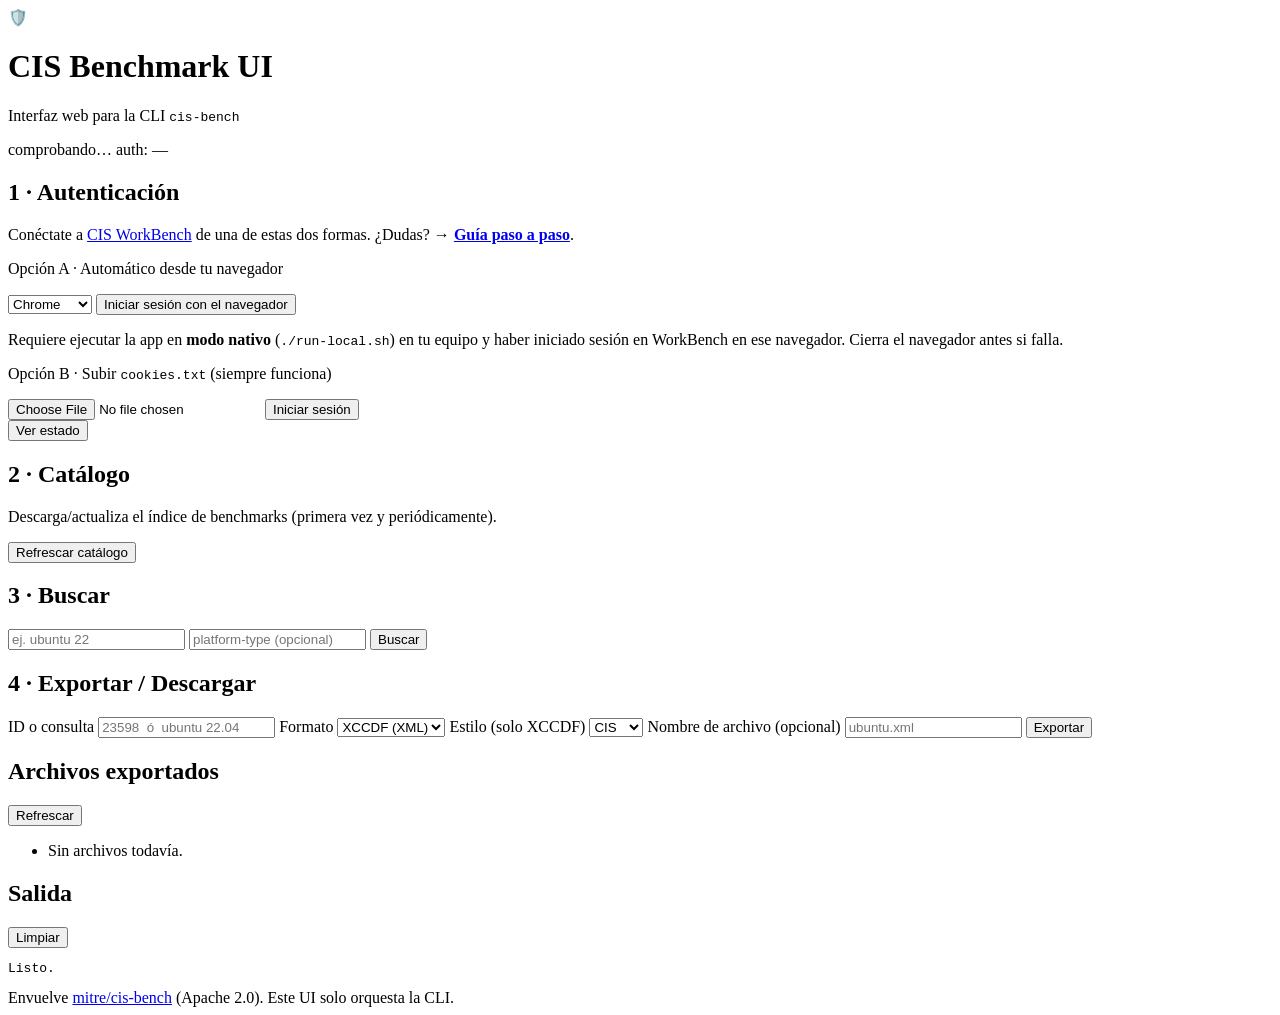
==== app/static/index.html @ 58e74549 "Anadir login automatico desde el navegador en la UI Ademas del metodo cookies.txt (Opcion B), la UI " ====
<!doctype html>
<html lang="es">
<head>
  <meta charset="utf-8" />
  <meta name="viewport" content="width=device-width, initial-scale=1" />
  <title>CIS Benchmark UI</title>
  <link rel="stylesheet" href="/styles.css" />
</head>
<body>
  <header class="topbar">
    <div class="brand">
      <span class="logo">🛡️</span>
      <div>
        <h1>CIS Benchmark UI</h1>
        <p class="subtitle">Interfaz web para la CLI <code>cis-bench</code></p>
      </div>
    </div>
    <div class="status">
      <span id="cliBadge" class="badge badge--muted">comprobando…</span>
      <span id="authBadge" class="badge badge--muted">auth: —</span>
    </div>
  </header>

  <main class="grid">
    <!-- Autenticación -->
    <section class="card">
      <h2>1 · Autenticación</h2>
      <p class="hint">
        Conéctate a
        <a href="https://workbench.cisecurity.org/" target="_blank" rel="noreferrer">CIS WorkBench</a>
        de una de estas dos formas. ¿Dudas? &rarr;
        <a href="/guia-autenticacion.html" target="_blank" rel="noreferrer"><strong>Guía paso a paso</strong></a>.
      </p>
      <!-- Opción A: login automático desde el navegador (solo modo nativo) -->
      <p class="auth-label">Opción A · Automático desde tu navegador</p>
      <form id="browserForm" class="row">
        <select id="browser">
          <option value="chrome" selected>Chrome</option>
          <option value="firefox">Firefox</option>
          <option value="edge">Edge</option>
          <option value="brave">Brave</option>
          <option value="chromium">Chromium</option>
          <option value="safari">Safari</option>
        </select>
        <button type="submit" class="btn">Iniciar sesión con el navegador</button>
      </form>
      <p class="hint">
        Requiere ejecutar la app en <strong>modo nativo</strong>
        (<code>./run-local.sh</code>) en tu equipo y haber iniciado sesión en
        WorkBench en ese navegador. Cierra el navegador antes si falla.
      </p>

      <!-- Opción B: subir cookies.txt (siempre funciona, tambien con Docker) -->
      <p class="auth-label">Opción B · Subir <code>cookies.txt</code> (siempre funciona)</p>
      <form id="loginForm" class="row">
        <input type="file" id="cookiesFile" accept=".txt" required />
        <button type="submit" class="btn">Iniciar sesión</button>
      </form>
      <button id="authStatusBtn" class="btn btn--ghost">Ver estado</button>
    </section>

    <!-- Catálogo -->
    <section class="card">
      <h2>2 · Catálogo</h2>
      <p class="hint">Descarga/actualiza el índice de benchmarks (primera vez y periódicamente).</p>
      <button id="refreshBtn" class="btn">Refrescar catálogo</button>
    </section>

    <!-- Búsqueda -->
    <section class="card card--wide">
      <h2>3 · Buscar</h2>
      <form id="searchForm" class="row">
        <input type="text" id="query" placeholder="ej. ubuntu 22" class="grow" />
        <input type="text" id="platformType" placeholder="platform-type (opcional)" />
        <button type="submit" class="btn">Buscar</button>
      </form>
      <div id="searchResults" class="results"></div>
    </section>

    <!-- Exportar -->
    <section class="card card--wide">
      <h2>4 · Exportar / Descargar</h2>
      <form id="exportForm" class="grid-form">
        <label>ID o consulta
          <input type="text" id="identifier" placeholder="23598  ó  ubuntu 22.04" required />
        </label>
        <label>Formato
          <select id="fmt">
            <option value="xccdf">XCCDF (XML)</option>
            <option value="yaml">YAML</option>
            <option value="csv">CSV</option>
            <option value="json">JSON</option>
            <option value="markdown">Markdown</option>
          </select>
        </label>
        <label id="styleWrap">Estilo (solo XCCDF)
          <select id="style">
            <option value="cis">CIS</option>
            <option value="disa">DISA</option>
            <option value="stig">STIG</option>
          </select>
        </label>
        <label>Nombre de archivo (opcional)
          <input type="text" id="filename" placeholder="ubuntu.xml" />
        </label>
        <button type="submit" class="btn">Exportar</button>
      </form>
    </section>

    <!-- Archivos -->
    <section class="card card--wide">
      <div class="row between">
        <h2>Archivos exportados</h2>
        <button id="filesBtn" class="btn btn--ghost">Refrescar</button>
      </div>
      <ul id="fileList" class="files"><li class="empty">Sin archivos todavía.</li></ul>
    </section>

    <!-- Consola -->
    <section class="card card--wide">
      <div class="row between">
        <h2>Salida</h2>
        <button id="clearBtn" class="btn btn--ghost">Limpiar</button>
      </div>
      <pre id="console" class="console">Listo.</pre>
    </section>
  </main>

  <footer class="foot">
    Envuelve <a href="https://github.com/mitre/cis-bench" target="_blank" rel="noreferrer">mitre/cis-bench</a>
    (Apache 2.0). Este UI solo orquesta la CLI.
  </footer>

  <script src="/app.js"></script>
</body>
</html>
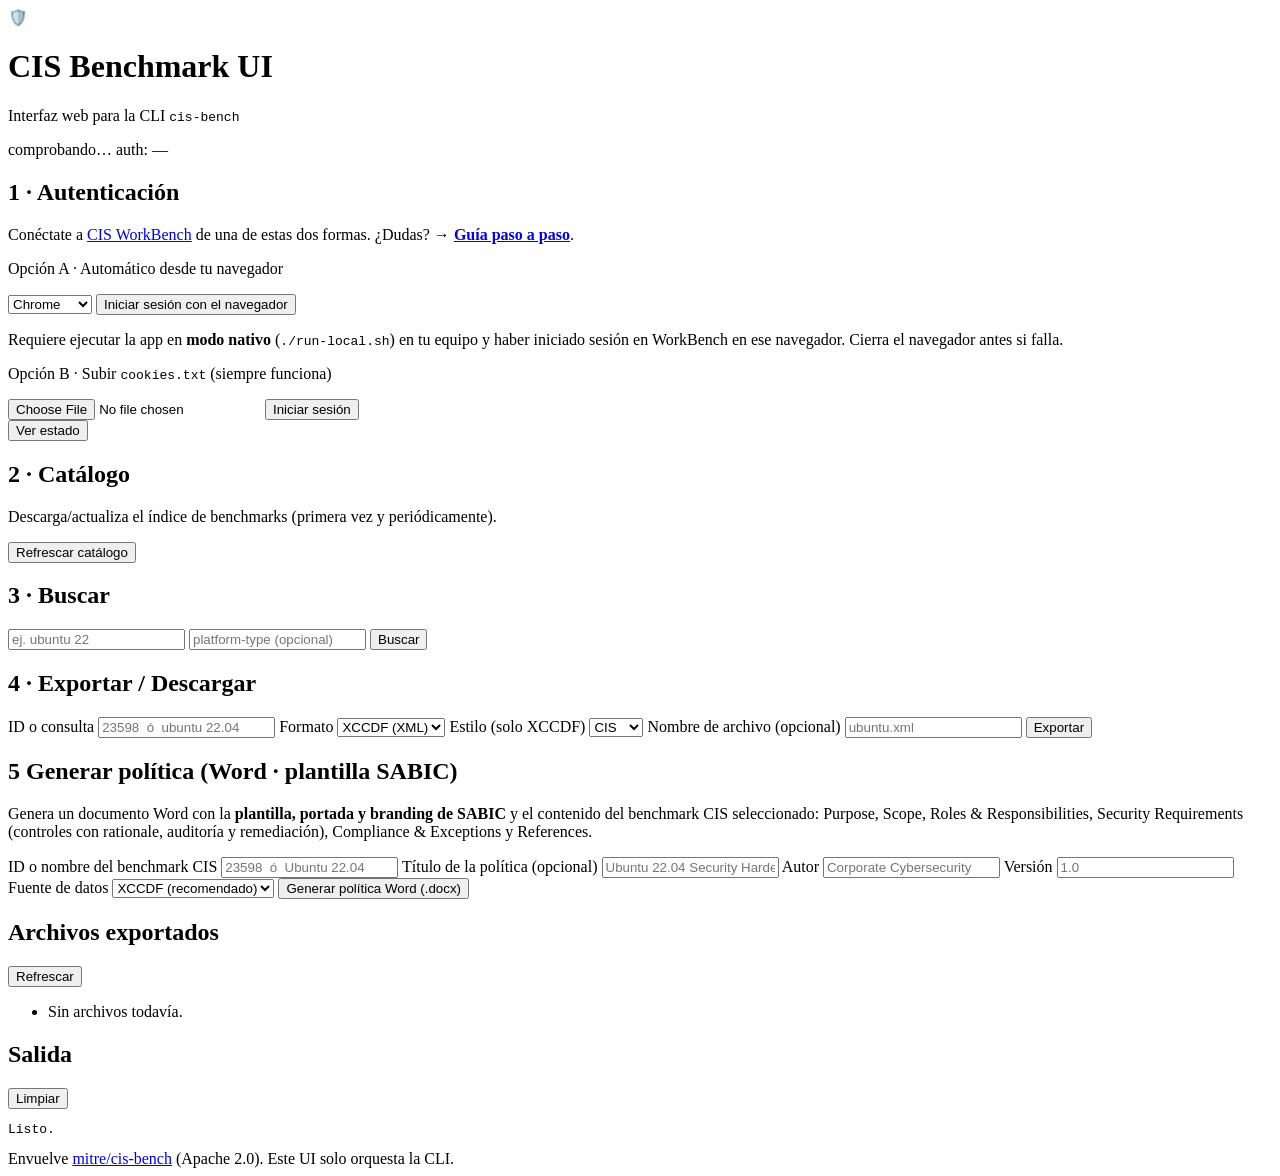
==== commit 6eb6f44b: "Generar politica Word con plantilla SABIC a partir de un benchmark CIS Nueva funcionalidad: desde un" ====
--- a/app/static/index.html
+++ b/app/static/index.html
@@ -107,6 +107,38 @@
       </form>
     </section>
 
+    <!-- Generar política (Word, plantilla SABIC) -->
+    <section class="card card--wide">
+      <h2><span class="n">5</span> Generar política (Word · plantilla SABIC)</h2>
+      <p class="hint">
+        Genera un documento Word con la <strong>plantilla, portada y branding de SABIC</strong>
+        y el contenido del benchmark CIS seleccionado: Purpose, Scope, Roles &amp;
+        Responsibilities, Security Requirements (controles con rationale, auditoría y
+        remediación), Compliance &amp; Exceptions y References.
+      </p>
+      <div class="grid-form">
+        <label class="field full">ID o nombre del benchmark CIS
+          <input type="text" id="polId" placeholder="23598  ó  Ubuntu 22.04" />
+        </label>
+        <label class="field">Título de la política (opcional)
+          <input type="text" id="polTitle" placeholder="Ubuntu 22.04 Security Hardening Standard" />
+        </label>
+        <label class="field">Autor
+          <input type="text" id="polAuthor" placeholder="Corporate Cybersecurity" />
+        </label>
+        <label class="field">Versión
+          <input type="text" id="polVersion" placeholder="1.0" />
+        </label>
+        <label class="field">Fuente de datos
+          <select id="polFormat">
+            <option value="xccdf" selected>XCCDF (recomendado)</option>
+            <option value="json">JSON</option>
+          </select>
+        </label>
+        <button type="button" class="btn full" id="btnPolicy">Generar política Word (.docx)</button>
+      </div>
+    </section>
+
     <!-- Archivos -->
     <section class="card card--wide">
       <div class="row between">
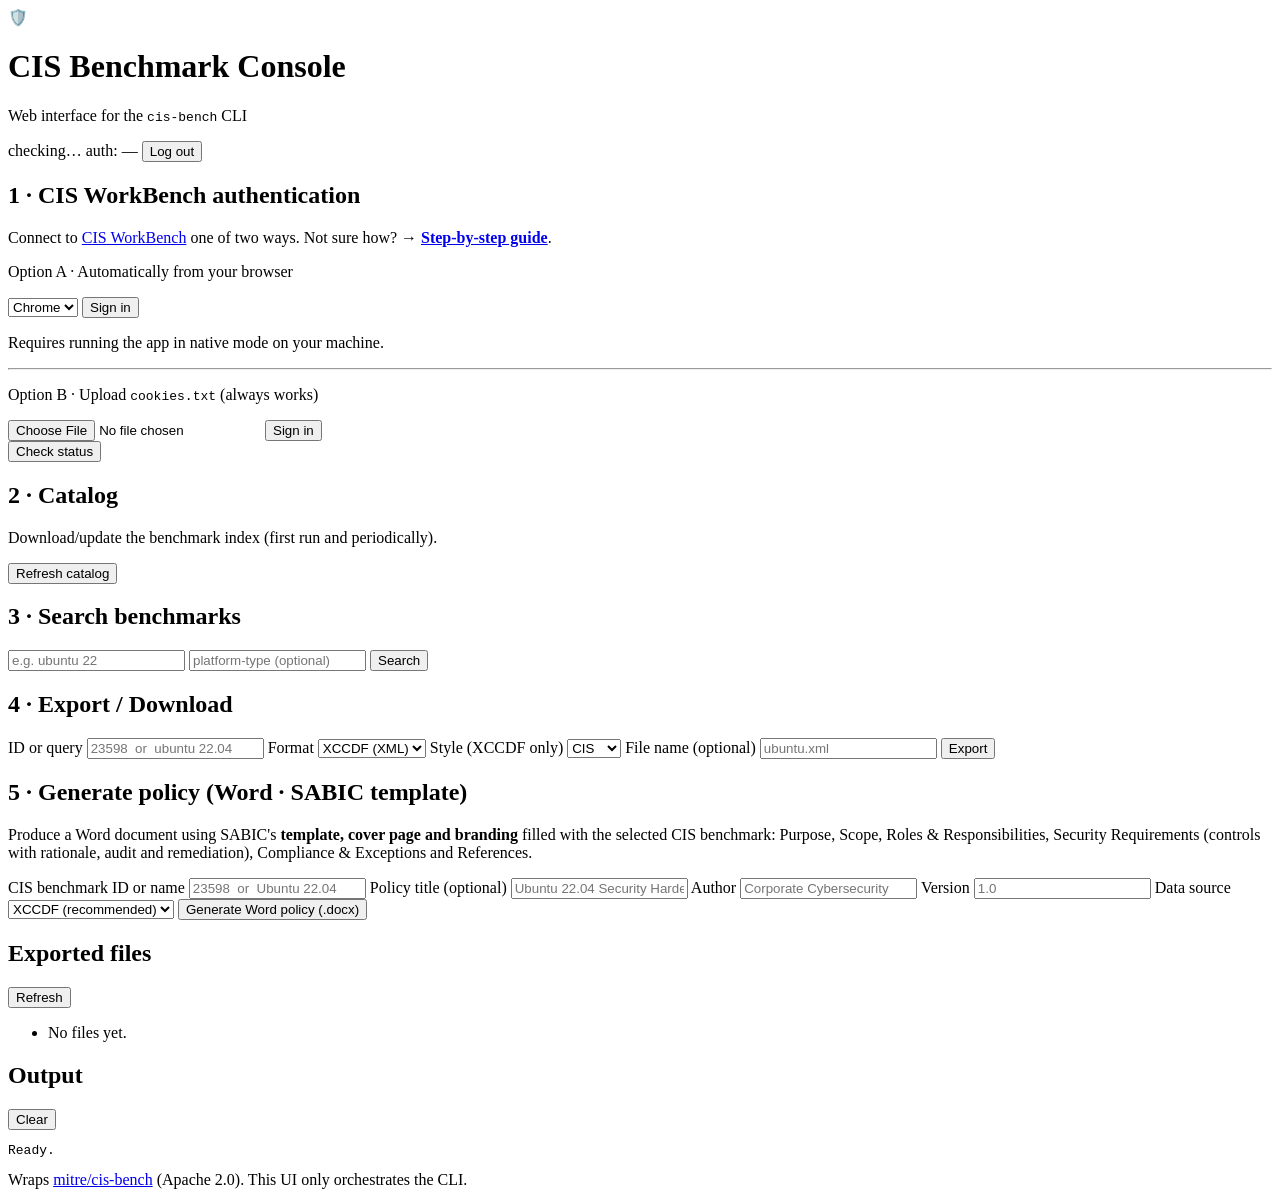
==== commit a344f8d9: "UI en ingles, login de usuarios y preparacion para despliegue (Railway) - Web UI traducida a ingles " ====
--- a/app/static/index.html
+++ b/app/static/index.html
@@ -1,9 +1,9 @@
 <!doctype html>
-<html lang="es">
+<html lang="en">
 <head>
   <meta charset="utf-8" />
   <meta name="viewport" content="width=device-width, initial-scale=1" />
-  <title>CIS Benchmark UI</title>
+  <title>CIS Benchmark Console</title>
   <link rel="stylesheet" href="/styles.css" />
 </head>
 <body>
@@ -11,80 +11,77 @@
     <div class="brand">
       <span class="logo">🛡️</span>
       <div>
-        <h1>CIS Benchmark UI</h1>
-        <p class="subtitle">Interfaz web para la CLI <code>cis-bench</code></p>
+        <h1>CIS Benchmark Console</h1>
+        <p class="subtitle">Web interface for the <code>cis-bench</code> CLI</p>
       </div>
     </div>
     <div class="status">
-      <span id="cliBadge" class="badge badge--muted">comprobando…</span>
+      <span id="cliBadge" class="badge badge--muted">checking…</span>
       <span id="authBadge" class="badge badge--muted">auth: —</span>
+      <span id="userBadge" class="badge badge--muted"></span>
+      <button id="logoutBtn" class="btn btn--ghost">Log out</button>
     </div>
   </header>
 
   <main class="grid">
-    <!-- Autenticación -->
+    <!-- Authentication -->
     <section class="card">
-      <h2>1 · Autenticación</h2>
+      <h2>1 · CIS WorkBench authentication</h2>
       <p class="hint">
-        Conéctate a
+        Connect to
         <a href="https://workbench.cisecurity.org/" target="_blank" rel="noreferrer">CIS WorkBench</a>
-        de una de estas dos formas. ¿Dudas? &rarr;
-        <a href="/guia-autenticacion.html" target="_blank" rel="noreferrer"><strong>Guía paso a paso</strong></a>.
+        one of two ways. Not sure how? &rarr;
+        <a href="/auth-guide.html" target="_blank" rel="noreferrer"><strong>Step-by-step guide</strong></a>.
       </p>
-      <!-- Opción A: login automático desde el navegador (solo modo nativo) -->
-      <p class="auth-label">Opción A · Automático desde tu navegador</p>
-      <form id="browserForm" class="row">
-        <select id="browser">
+
+      <p class="auth-label">Option A · Automatically from your browser</p>
+      <div class="row">
+        <select id="browser" class="grow" aria-label="Browser">
           <option value="chrome" selected>Chrome</option>
           <option value="firefox">Firefox</option>
           <option value="edge">Edge</option>
           <option value="brave">Brave</option>
-          <option value="chromium">Chromium</option>
           <option value="safari">Safari</option>
         </select>
-        <button type="submit" class="btn">Iniciar sesión con el navegador</button>
-      </form>
-      <p class="hint">
-        Requiere ejecutar la app en <strong>modo nativo</strong>
-        (<code>./run-local.sh</code>) en tu equipo y haber iniciado sesión en
-        WorkBench en ese navegador. Cierra el navegador antes si falla.
-      </p>
+        <button type="submit" class="btn" id="btnBrowser">Sign in</button>
+      </div>
+      <p class="subtle">Requires running the app in native mode on your machine.</p>
 
-      <!-- Opción B: subir cookies.txt (siempre funciona, tambien con Docker) -->
-      <p class="auth-label">Opción B · Subir <code>cookies.txt</code> (siempre funciona)</p>
+      <hr class="divider" />
+      <p class="auth-label">Option B · Upload <code>cookies.txt</code> (always works)</p>
       <form id="loginForm" class="row">
         <input type="file" id="cookiesFile" accept=".txt" required />
-        <button type="submit" class="btn">Iniciar sesión</button>
+        <button type="submit" class="btn">Sign in</button>
       </form>
-      <button id="authStatusBtn" class="btn btn--ghost">Ver estado</button>
+      <button id="authStatusBtn" class="btn btn--ghost">Check status</button>
     </section>
 
-    <!-- Catálogo -->
+    <!-- Catalog -->
     <section class="card">
-      <h2>2 · Catálogo</h2>
-      <p class="hint">Descarga/actualiza el índice de benchmarks (primera vez y periódicamente).</p>
-      <button id="refreshBtn" class="btn">Refrescar catálogo</button>
+      <h2>2 · Catalog</h2>
+      <p class="hint">Download/update the benchmark index (first run and periodically).</p>
+      <button id="refreshBtn" class="btn">Refresh catalog</button>
     </section>
 
-    <!-- Búsqueda -->
+    <!-- Search -->
     <section class="card card--wide">
-      <h2>3 · Buscar</h2>
+      <h2>3 · Search benchmarks</h2>
       <form id="searchForm" class="row">
-        <input type="text" id="query" placeholder="ej. ubuntu 22" class="grow" />
-        <input type="text" id="platformType" placeholder="platform-type (opcional)" />
-        <button type="submit" class="btn">Buscar</button>
+        <input type="text" id="query" placeholder="e.g. ubuntu 22" class="grow" />
+        <input type="text" id="platformType" placeholder="platform-type (optional)" />
+        <button type="submit" class="btn">Search</button>
       </form>
       <div id="searchResults" class="results"></div>
     </section>
 
-    <!-- Exportar -->
+    <!-- Export -->
     <section class="card card--wide">
-      <h2>4 · Exportar / Descargar</h2>
+      <h2>4 · Export / Download</h2>
       <form id="exportForm" class="grid-form">
-        <label>ID o consulta
-          <input type="text" id="identifier" placeholder="23598  ó  ubuntu 22.04" required />
+        <label>ID or query
+          <input type="text" id="identifier" placeholder="23598  or  ubuntu 22.04" required />
         </label>
-        <label>Formato
+        <label>Format
           <select id="fmt">
             <option value="xccdf">XCCDF (XML)</option>
             <option value="yaml">YAML</option>
@@ -93,74 +90,74 @@
             <option value="markdown">Markdown</option>
           </select>
         </label>
-        <label id="styleWrap">Estilo (solo XCCDF)
+        <label id="styleWrap">Style (XCCDF only)
           <select id="style">
             <option value="cis">CIS</option>
             <option value="disa">DISA</option>
             <option value="stig">STIG</option>
           </select>
         </label>
-        <label>Nombre de archivo (opcional)
+        <label>File name (optional)
           <input type="text" id="filename" placeholder="ubuntu.xml" />
         </label>
-        <button type="submit" class="btn">Exportar</button>
+        <button type="submit" class="btn">Export</button>
       </form>
     </section>
 
-    <!-- Generar política (Word, plantilla SABIC) -->
+    <!-- Generate policy (SABIC template) -->
     <section class="card card--wide">
-      <h2><span class="n">5</span> Generar política (Word · plantilla SABIC)</h2>
+      <h2>5 · Generate policy (Word · SABIC template)</h2>
       <p class="hint">
-        Genera un documento Word con la <strong>plantilla, portada y branding de SABIC</strong>
-        y el contenido del benchmark CIS seleccionado: Purpose, Scope, Roles &amp;
-        Responsibilities, Security Requirements (controles con rationale, auditoría y
-        remediación), Compliance &amp; Exceptions y References.
+        Produce a Word document using SABIC's <strong>template, cover page and branding</strong>
+        filled with the selected CIS benchmark: Purpose, Scope, Roles &amp; Responsibilities,
+        Security Requirements (controls with rationale, audit and remediation), Compliance &amp;
+        Exceptions and References.
       </p>
       <div class="grid-form">
-        <label class="field full">ID o nombre del benchmark CIS
-          <input type="text" id="polId" placeholder="23598  ó  Ubuntu 22.04" />
+        <label class="full">CIS benchmark ID or name
+          <input type="text" id="polId" placeholder="23598  or  Ubuntu 22.04" />
         </label>
-        <label class="field">Título de la política (opcional)
+        <label>Policy title (optional)
           <input type="text" id="polTitle" placeholder="Ubuntu 22.04 Security Hardening Standard" />
         </label>
-        <label class="field">Autor
+        <label>Author
           <input type="text" id="polAuthor" placeholder="Corporate Cybersecurity" />
         </label>
-        <label class="field">Versión
+        <label>Version
           <input type="text" id="polVersion" placeholder="1.0" />
         </label>
-        <label class="field">Fuente de datos
+        <label>Data source
           <select id="polFormat">
-            <option value="xccdf" selected>XCCDF (recomendado)</option>
+            <option value="xccdf" selected>XCCDF (recommended)</option>
             <option value="json">JSON</option>
           </select>
         </label>
-        <button type="button" class="btn full" id="btnPolicy">Generar política Word (.docx)</button>
+        <button type="button" class="btn full" id="btnPolicy">Generate Word policy (.docx)</button>
       </div>
     </section>
 
-    <!-- Archivos -->
+    <!-- Files -->
     <section class="card card--wide">
       <div class="row between">
-        <h2>Archivos exportados</h2>
-        <button id="filesBtn" class="btn btn--ghost">Refrescar</button>
+        <h2>Exported files</h2>
+        <button id="filesBtn" class="btn btn--ghost">Refresh</button>
       </div>
-      <ul id="fileList" class="files"><li class="empty">Sin archivos todavía.</li></ul>
+      <ul id="fileList" class="files"><li class="empty">No files yet.</li></ul>
     </section>
 
-    <!-- Consola -->
+    <!-- Console -->
     <section class="card card--wide">
       <div class="row between">
-        <h2>Salida</h2>
-        <button id="clearBtn" class="btn btn--ghost">Limpiar</button>
+        <h2>Output</h2>
+        <button id="clearBtn" class="btn btn--ghost">Clear</button>
       </div>
-      <pre id="console" class="console">Listo.</pre>
+      <pre id="console" class="console">Ready.</pre>
     </section>
   </main>
 
   <footer class="foot">
-    Envuelve <a href="https://github.com/mitre/cis-bench" target="_blank" rel="noreferrer">mitre/cis-bench</a>
-    (Apache 2.0). Este UI solo orquesta la CLI.
+    Wraps <a href="https://github.com/mitre/cis-bench" target="_blank" rel="noreferrer">mitre/cis-bench</a>
+    (Apache 2.0). This UI only orchestrates the CLI.
   </footer>
 
   <script src="/app.js"></script>
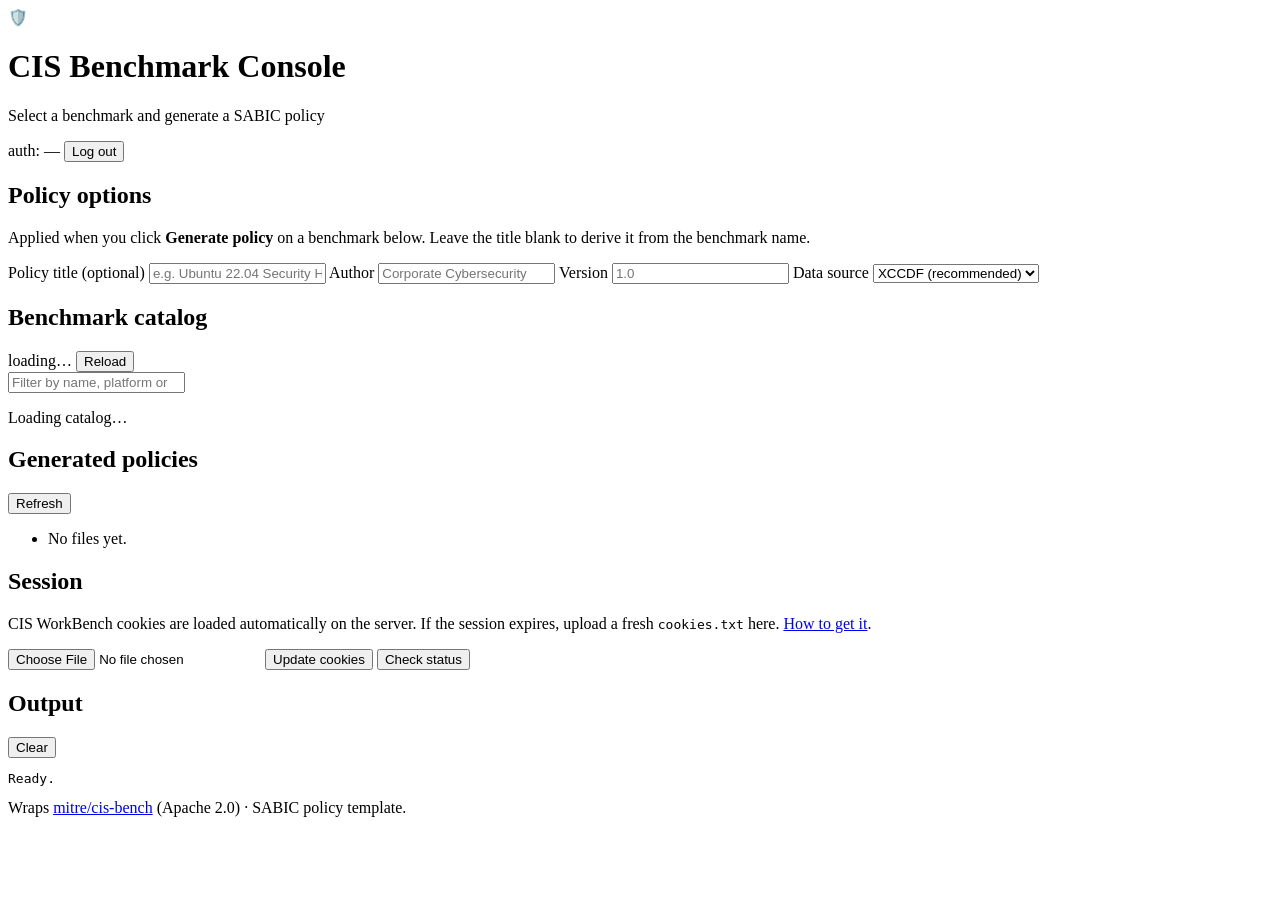
==== commit 6780859f: "Catalogo precargado + seleccion de benchmark -> Generate policy; quitar Export Rediseno de la UI cen" ====
--- a/app/static/index.html
+++ b/app/static/index.html
@@ -12,11 +12,10 @@
       <span class="logo">🛡️</span>
       <div>
         <h1>CIS Benchmark Console</h1>
-        <p class="subtitle">Web interface for the <code>cis-bench</code> CLI</p>
+        <p class="subtitle">Select a benchmark and generate a SABIC policy</p>
       </div>
     </div>
     <div class="status">
-      <span id="cliBadge" class="badge badge--muted">checking…</span>
       <span id="authBadge" class="badge badge--muted">auth: —</span>
       <span id="userBadge" class="badge badge--muted"></span>
       <button id="logoutBtn" class="btn btn--ghost">Log out</button>
@@ -24,101 +23,14 @@
   </header>
 
   <main class="grid">
-    <!-- Authentication -->
-    <section class="card">
-      <h2>1 · CIS WorkBench authentication</h2>
-      <p class="hint">
-        Connect to
-        <a href="https://workbench.cisecurity.org/" target="_blank" rel="noreferrer">CIS WorkBench</a>
-        one of two ways. Not sure how? &rarr;
-        <a href="/auth-guide.html" target="_blank" rel="noreferrer"><strong>Step-by-step guide</strong></a>.
-      </p>
-
-      <p class="auth-label">Option A · Automatically from your browser</p>
-      <div class="row">
-        <select id="browser" class="grow" aria-label="Browser">
-          <option value="chrome" selected>Chrome</option>
-          <option value="firefox">Firefox</option>
-          <option value="edge">Edge</option>
-          <option value="brave">Brave</option>
-          <option value="safari">Safari</option>
-        </select>
-        <button type="submit" class="btn" id="btnBrowser">Sign in</button>
-      </div>
-      <p class="subtle">Requires running the app in native mode on your machine.</p>
-
-      <hr class="divider" />
-      <p class="auth-label">Option B · Upload <code>cookies.txt</code> (always works)</p>
-      <form id="loginForm" class="row">
-        <input type="file" id="cookiesFile" accept=".txt" required />
-        <button type="submit" class="btn">Sign in</button>
-      </form>
-      <button id="authStatusBtn" class="btn btn--ghost">Check status</button>
-    </section>
-
-    <!-- Catalog -->
-    <section class="card">
-      <h2>2 · Catalog</h2>
-      <p class="hint">Download/update the benchmark index (first run and periodically).</p>
-      <button id="refreshBtn" class="btn">Refresh catalog</button>
-    </section>
-
-    <!-- Search -->
+    <!-- Policy options -->
     <section class="card card--wide">
-      <h2>3 · Search benchmarks</h2>
-      <form id="searchForm" class="row">
-        <input type="text" id="query" placeholder="e.g. ubuntu 22" class="grow" />
-        <input type="text" id="platformType" placeholder="platform-type (optional)" />
-        <button type="submit" class="btn">Search</button>
-      </form>
-      <div id="searchResults" class="results"></div>
-    </section>
-
-    <!-- Export -->
-    <section class="card card--wide">
-      <h2>4 · Export / Download</h2>
-      <form id="exportForm" class="grid-form">
-        <label>ID or query
-          <input type="text" id="identifier" placeholder="23598  or  ubuntu 22.04" required />
-        </label>
-        <label>Format
-          <select id="fmt">
-            <option value="xccdf">XCCDF (XML)</option>
-            <option value="yaml">YAML</option>
-            <option value="csv">CSV</option>
-            <option value="json">JSON</option>
-            <option value="markdown">Markdown</option>
-          </select>
-        </label>
-        <label id="styleWrap">Style (XCCDF only)
-          <select id="style">
-            <option value="cis">CIS</option>
-            <option value="disa">DISA</option>
-            <option value="stig">STIG</option>
-          </select>
-        </label>
-        <label>File name (optional)
-          <input type="text" id="filename" placeholder="ubuntu.xml" />
-        </label>
-        <button type="submit" class="btn">Export</button>
-      </form>
-    </section>
-
-    <!-- Generate policy (SABIC template) -->
-    <section class="card card--wide">
-      <h2>5 · Generate policy (Word · SABIC template)</h2>
-      <p class="hint">
-        Produce a Word document using SABIC's <strong>template, cover page and branding</strong>
-        filled with the selected CIS benchmark: Purpose, Scope, Roles &amp; Responsibilities,
-        Security Requirements (controls with rationale, audit and remediation), Compliance &amp;
-        Exceptions and References.
-      </p>
+      <h2>Policy options</h2>
+      <p class="hint">Applied when you click <strong>Generate policy</strong> on a benchmark below.
+        Leave the title blank to derive it from the benchmark name.</p>
       <div class="grid-form">
-        <label class="full">CIS benchmark ID or name
-          <input type="text" id="polId" placeholder="23598  or  Ubuntu 22.04" />
-        </label>
         <label>Policy title (optional)
-          <input type="text" id="polTitle" placeholder="Ubuntu 22.04 Security Hardening Standard" />
+          <input type="text" id="polTitle" placeholder="e.g. Ubuntu 22.04 Security Hardening Standard" />
         </label>
         <label>Author
           <input type="text" id="polAuthor" placeholder="Corporate Cybersecurity" />
@@ -132,17 +44,46 @@
             <option value="json">JSON</option>
           </select>
         </label>
-        <button type="button" class="btn full" id="btnPolicy">Generate Word policy (.docx)</button>
       </div>
     </section>
 
-    <!-- Files -->
+    <!-- Catalog -->
     <section class="card card--wide">
       <div class="row between">
-        <h2>Exported files</h2>
+        <h2>Benchmark catalog</h2>
+        <div class="row">
+          <span id="catalogStatus" class="subtle">loading…</span>
+          <button id="reloadBtn" class="btn btn--ghost">Reload</button>
+        </div>
+      </div>
+      <input type="search" id="catalogFilter" class="grow" placeholder="Filter by name, platform or ID (e.g. ubuntu, windows, 23598)…" />
+      <div id="catalog" class="results">
+        <p class="hint" id="catalogHint">Loading catalog…</p>
+      </div>
+    </section>
+
+    <!-- Exported policies -->
+    <section class="card card--wide">
+      <div class="row between">
+        <h2>Generated policies</h2>
         <button id="filesBtn" class="btn btn--ghost">Refresh</button>
       </div>
       <ul id="fileList" class="files"><li class="empty">No files yet.</li></ul>
+    </section>
+
+    <!-- Session (auth) -->
+    <section class="card card--wide">
+      <h2>Session</h2>
+      <p class="hint" id="sessionHint">
+        CIS WorkBench cookies are loaded automatically on the server.
+        If the session expires, upload a fresh <code>cookies.txt</code> here.
+        <a href="/auth-guide.html" target="_blank" rel="noreferrer">How to get it</a>.
+      </p>
+      <form id="cookiesForm" class="row">
+        <input type="file" id="cookiesFile" accept=".txt" />
+        <button type="submit" class="btn btn--ghost">Update cookies</button>
+        <button type="button" id="authStatusBtn" class="btn btn--ghost">Check status</button>
+      </form>
     </section>
 
     <!-- Console -->
@@ -157,7 +98,7 @@
 
   <footer class="foot">
     Wraps <a href="https://github.com/mitre/cis-bench" target="_blank" rel="noreferrer">mitre/cis-bench</a>
-    (Apache 2.0). This UI only orchestrates the CLI.
+    (Apache 2.0) · SABIC policy template.
   </footer>
 
   <script src="/app.js"></script>
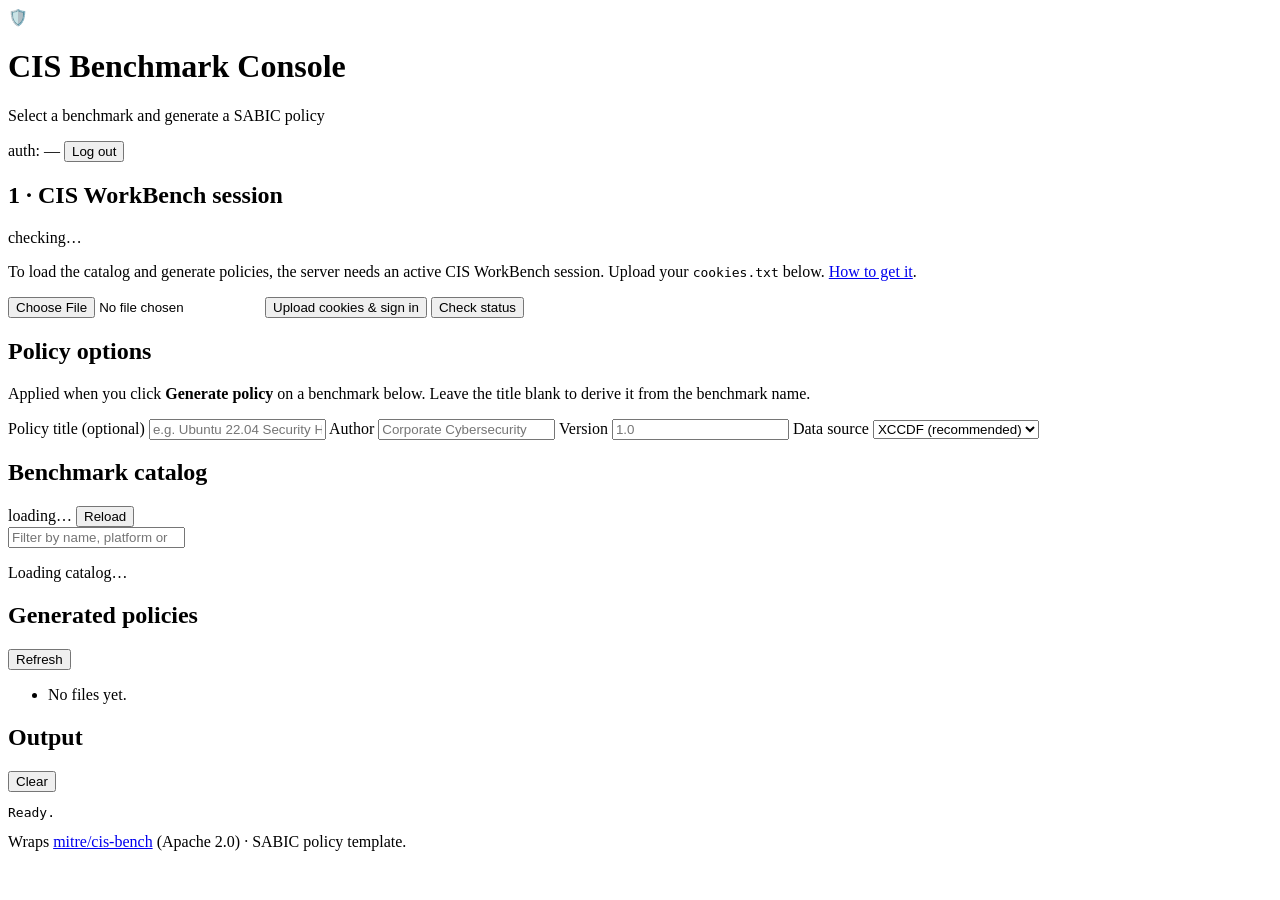
==== commit 6fbf0074: "Subida de cookies.txt prominente y estado de sesion WorkBench visible - Tarjeta "1 - CIS WorkBench s" ====
--- a/app/static/index.html
+++ b/app/static/index.html
@@ -23,6 +23,24 @@
   </header>
 
   <main class="grid">
+    <!-- CIS WorkBench session (prominent) -->
+    <section class="card card--wide" id="wbCard">
+      <div class="row between">
+        <h2>1 · CIS WorkBench session</h2>
+        <span id="wbStatus" class="badge badge--muted">checking…</span>
+      </div>
+      <p class="hint" id="sessionHint">
+        To load the catalog and generate policies, the server needs an active
+        CIS WorkBench session. Upload your <code>cookies.txt</code> below.
+        <a href="/auth-guide.html" target="_blank" rel="noreferrer">How to get it</a>.
+      </p>
+      <form id="cookiesForm" class="row">
+        <input type="file" id="cookiesFile" accept=".txt" class="grow" required />
+        <button type="submit" class="btn">Upload cookies &amp; sign in</button>
+        <button type="button" id="authStatusBtn" class="btn btn--ghost">Check status</button>
+      </form>
+    </section>
+
     <!-- Policy options -->
     <section class="card card--wide">
       <h2>Policy options</h2>
@@ -71,21 +89,6 @@
       <ul id="fileList" class="files"><li class="empty">No files yet.</li></ul>
     </section>
 
-    <!-- Session (auth) -->
-    <section class="card card--wide">
-      <h2>Session</h2>
-      <p class="hint" id="sessionHint">
-        CIS WorkBench cookies are loaded automatically on the server.
-        If the session expires, upload a fresh <code>cookies.txt</code> here.
-        <a href="/auth-guide.html" target="_blank" rel="noreferrer">How to get it</a>.
-      </p>
-      <form id="cookiesForm" class="row">
-        <input type="file" id="cookiesFile" accept=".txt" />
-        <button type="submit" class="btn btn--ghost">Update cookies</button>
-        <button type="button" id="authStatusBtn" class="btn btn--ghost">Check status</button>
-      </form>
-    </section>
-
     <!-- Console -->
     <section class="card card--wide">
       <div class="row between">
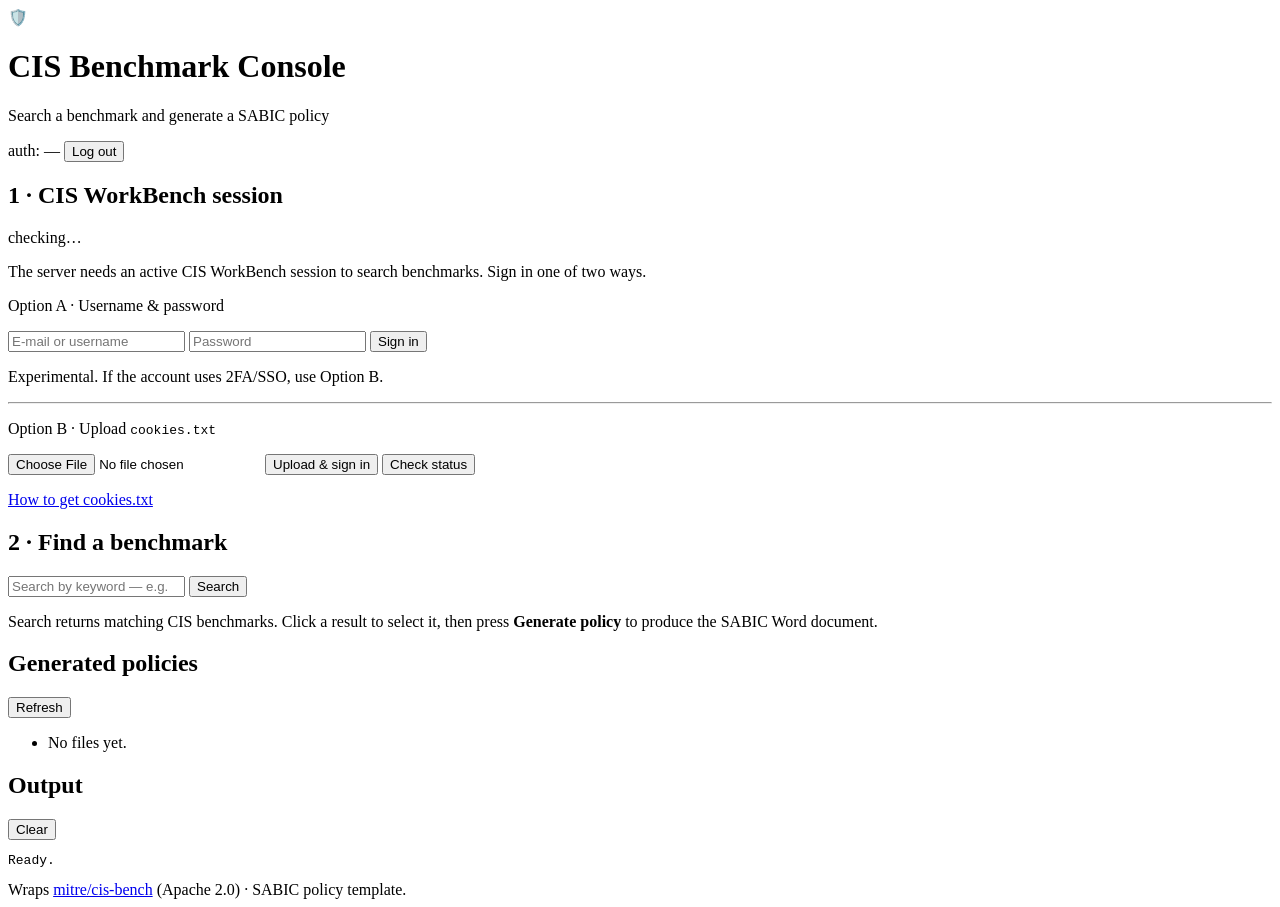
==== commit cd2dff09: "Buscador en vez de catalogo completo, login por usuario/contrasena, quitar Policy options - Quitada " ====
--- a/app/static/index.html
+++ b/app/static/index.html
@@ -12,7 +12,7 @@
       <span class="logo">🛡️</span>
       <div>
         <h1>CIS Benchmark Console</h1>
-        <p class="subtitle">Select a benchmark and generate a SABIC policy</p>
+        <p class="subtitle">Search a benchmark and generate a SABIC policy</p>
       </div>
     </div>
     <div class="status">
@@ -23,64 +23,51 @@
   </header>
 
   <main class="grid">
-    <!-- CIS WorkBench session (prominent) -->
+    <!-- CIS WorkBench session -->
     <section class="card card--wide" id="wbCard">
       <div class="row between">
         <h2>1 · CIS WorkBench session</h2>
         <span id="wbStatus" class="badge badge--muted">checking…</span>
       </div>
-      <p class="hint" id="sessionHint">
-        To load the catalog and generate policies, the server needs an active
-        CIS WorkBench session. Upload your <code>cookies.txt</code> below.
-        <a href="/auth-guide.html" target="_blank" rel="noreferrer">How to get it</a>.
+      <p class="hint">
+        The server needs an active CIS WorkBench session to search benchmarks.
+        Sign in one of two ways.
       </p>
+
+      <p class="auth-label">Option A · Username &amp; password</p>
+      <form id="credForm" class="row">
+        <input type="text" id="wbUser" placeholder="E-mail or username" class="grow" autocomplete="username" />
+        <input type="password" id="wbPass" placeholder="Password" class="grow" autocomplete="current-password" />
+        <button type="submit" class="btn">Sign in</button>
+      </form>
+      <p class="subtle">Experimental. If the account uses 2FA/SSO, use Option B.</p>
+
+      <hr class="divider" />
+      <p class="auth-label">Option B · Upload <code>cookies.txt</code></p>
       <form id="cookiesForm" class="row">
         <input type="file" id="cookiesFile" accept=".txt" class="grow" required />
-        <button type="submit" class="btn">Upload cookies &amp; sign in</button>
+        <button type="submit" class="btn">Upload &amp; sign in</button>
         <button type="button" id="authStatusBtn" class="btn btn--ghost">Check status</button>
       </form>
+      <p class="subtle"><a href="/auth-guide.html" target="_blank" rel="noreferrer">How to get cookies.txt</a></p>
     </section>
 
-    <!-- Policy options -->
+    <!-- Find a benchmark -->
     <section class="card card--wide">
-      <h2>Policy options</h2>
-      <p class="hint">Applied when you click <strong>Generate policy</strong> on a benchmark below.
-        Leave the title blank to derive it from the benchmark name.</p>
-      <div class="grid-form">
-        <label>Policy title (optional)
-          <input type="text" id="polTitle" placeholder="e.g. Ubuntu 22.04 Security Hardening Standard" />
-        </label>
-        <label>Author
-          <input type="text" id="polAuthor" placeholder="Corporate Cybersecurity" />
-        </label>
-        <label>Version
-          <input type="text" id="polVersion" placeholder="1.0" />
-        </label>
-        <label>Data source
-          <select id="polFormat">
-            <option value="xccdf" selected>XCCDF (recommended)</option>
-            <option value="json">JSON</option>
-          </select>
-        </label>
+      <div class="row between">
+        <h2>2 · Find a benchmark</h2>
+        <span id="catalogStatus" class="subtle"></span>
       </div>
+      <form id="searchForm" class="row">
+        <input type="search" id="query" class="grow" placeholder="Search by keyword — e.g. ubuntu, windows server, kubernetes…" />
+        <button type="submit" class="btn">Search</button>
+      </form>
+      <p class="hint">Search returns matching CIS benchmarks. Click a result to select it, then
+        press <strong>Generate policy</strong> to produce the SABIC Word document.</p>
+      <div id="results" class="results"></div>
     </section>
 
-    <!-- Catalog -->
-    <section class="card card--wide">
-      <div class="row between">
-        <h2>Benchmark catalog</h2>
-        <div class="row">
-          <span id="catalogStatus" class="subtle">loading…</span>
-          <button id="reloadBtn" class="btn btn--ghost">Reload</button>
-        </div>
-      </div>
-      <input type="search" id="catalogFilter" class="grow" placeholder="Filter by name, platform or ID (e.g. ubuntu, windows, 23598)…" />
-      <div id="catalog" class="results">
-        <p class="hint" id="catalogHint">Loading catalog…</p>
-      </div>
-    </section>
-
-    <!-- Exported policies -->
+    <!-- Generated policies -->
     <section class="card card--wide">
       <div class="row between">
         <h2>Generated policies</h2>
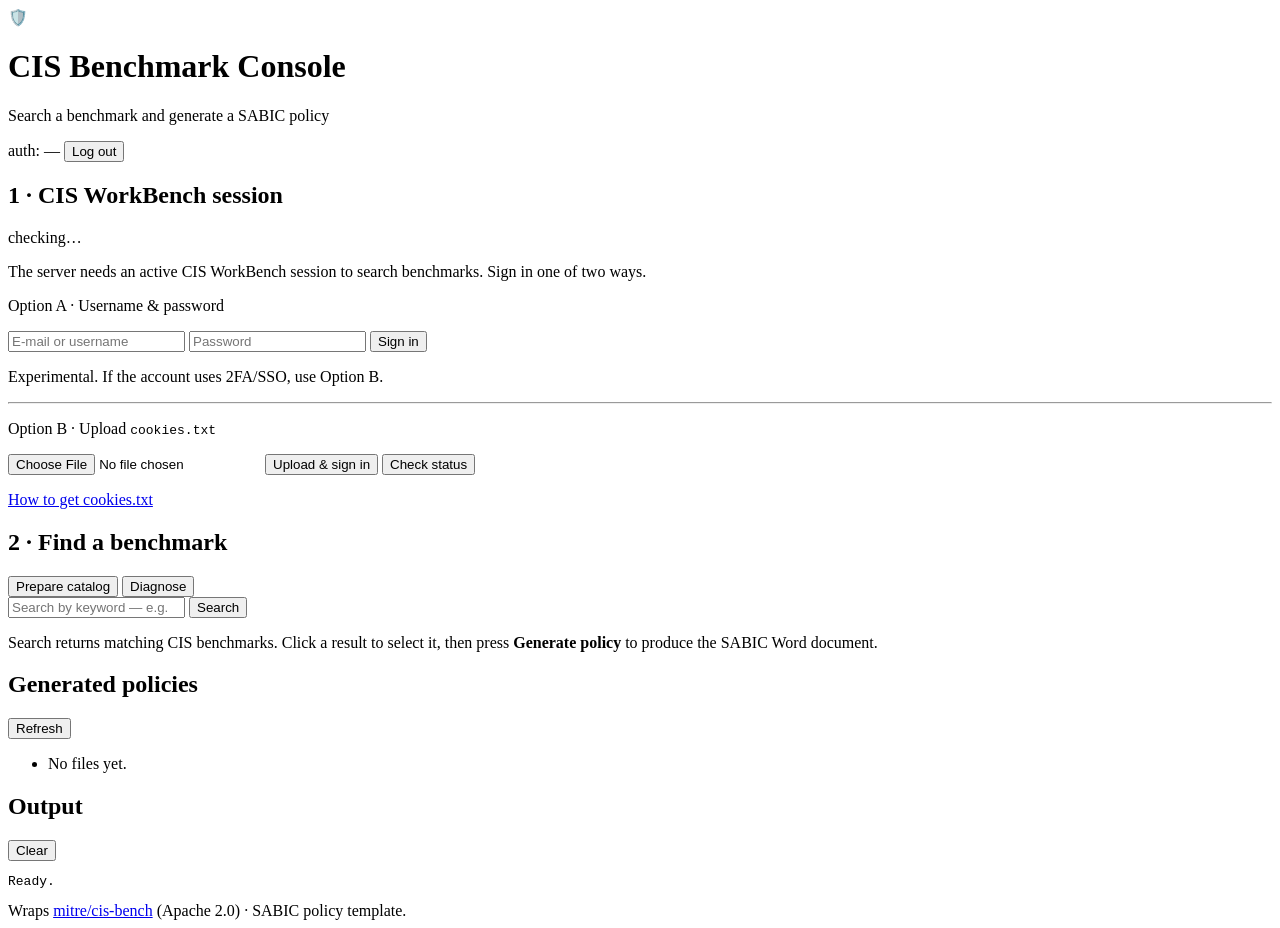
==== commit 12109df5: "Diagnostico visible del catalogo/busqueda y boton para prepararlo El buscador puede salir vacio si e" ====
--- a/app/static/index.html
+++ b/app/static/index.html
@@ -56,7 +56,11 @@
     <section class="card card--wide">
       <div class="row between">
         <h2>2 · Find a benchmark</h2>
-        <span id="catalogStatus" class="subtle"></span>
+        <div class="row">
+          <span id="catalogStatus" class="subtle"></span>
+          <button type="button" id="prepBtn" class="btn btn--ghost">Prepare catalog</button>
+          <button type="button" id="diagBtn" class="btn btn--ghost">Diagnose</button>
+        </div>
       </div>
       <form id="searchForm" class="row">
         <input type="search" id="query" class="grow" placeholder="Search by keyword — e.g. ubuntu, windows server, kubernetes…" />
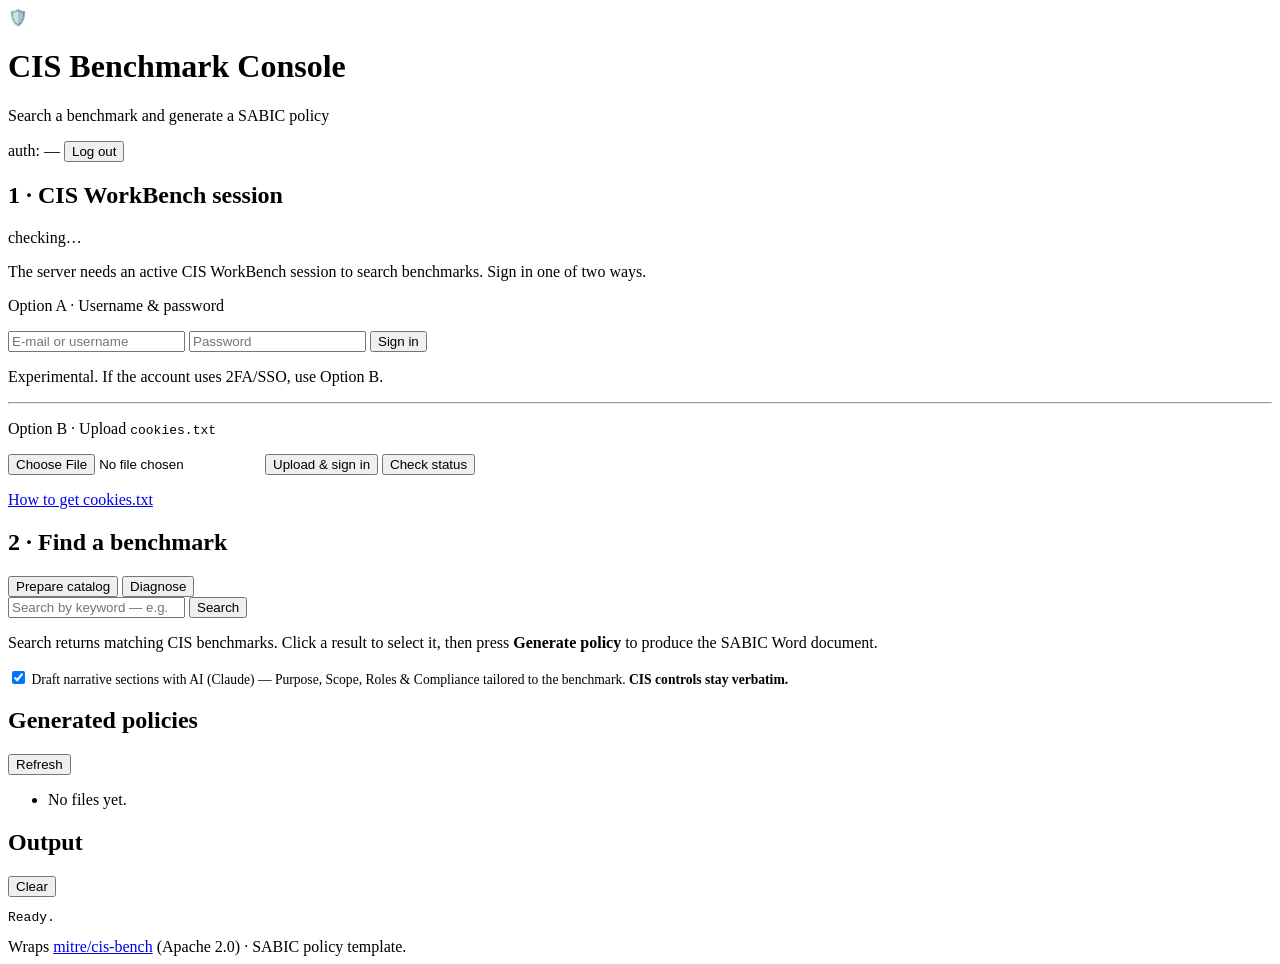
==== commit 631c5d53: "Redaccion con IA (Claude API) de las secciones narrativas de la politica Conecta el backend con la A" ====
--- a/app/static/index.html
+++ b/app/static/index.html
@@ -68,6 +68,12 @@
       </form>
       <p class="hint">Search returns matching CIS benchmarks. Click a result to select it, then
         press <strong>Generate policy</strong> to produce the SABIC Word document.</p>
+      <label class="row" style="gap:.5rem; font-size:.85rem; margin:.2rem 0 .4rem">
+        <input type="checkbox" id="polAi" checked />
+        <span>Draft narrative sections with AI (Claude) — Purpose, Scope, Roles &amp; Compliance
+          tailored to the benchmark. <strong>CIS controls stay verbatim.</strong>
+          <span id="aiBadge" class="subtle"></span></span>
+      </label>
       <div id="results" class="results"></div>
     </section>
 
